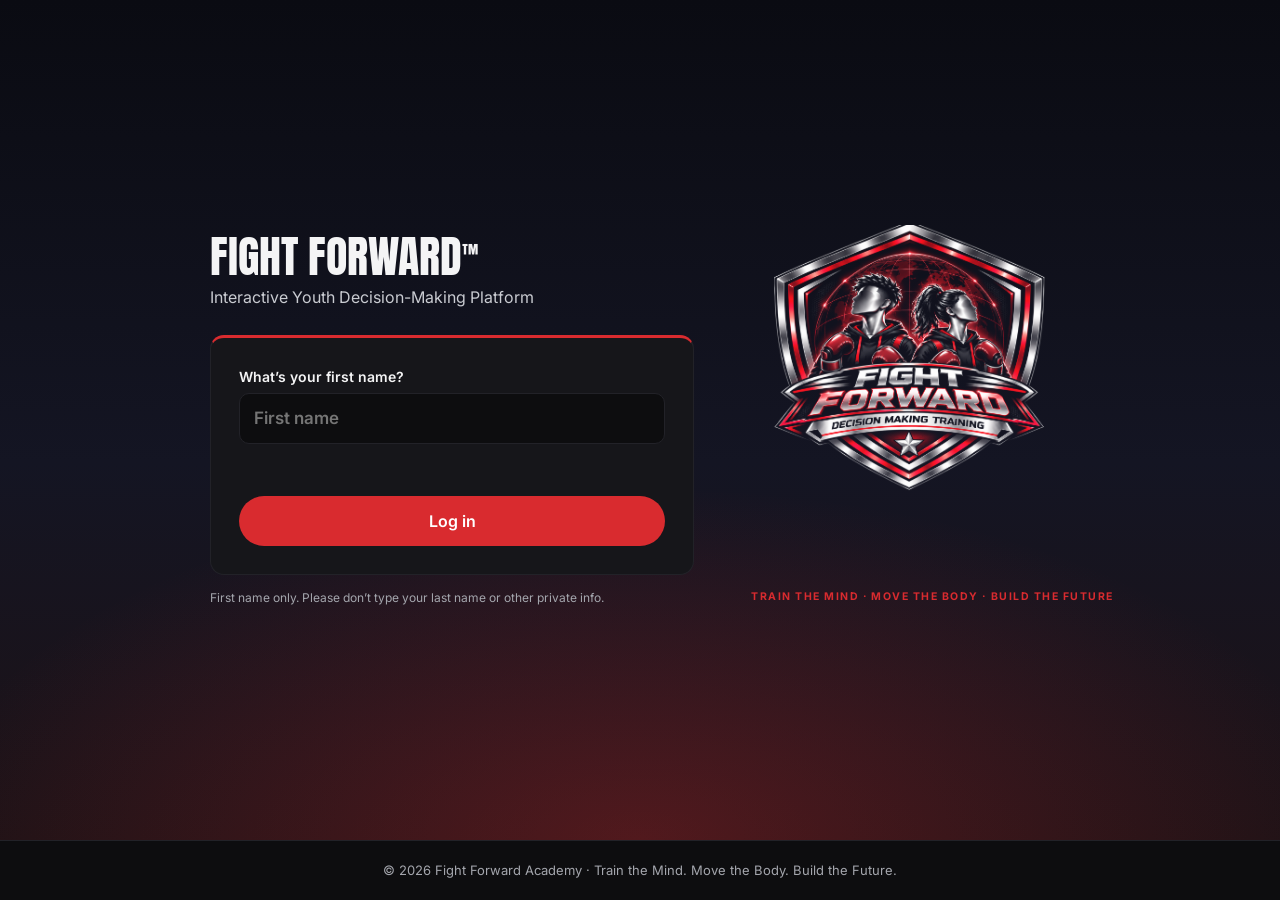
==== bring-it-to-the-ring.html @ f2435d45 "Add Path 02-04 pages: Impact Lab, Bring It to the Ring, Coaching Corner Lobby buttons now link to th" ====
<!DOCTYPE html>
<html lang="en">
<head>
  <meta charset="UTF-8">
  <meta name="viewport" content="width=device-width, initial-scale=1, viewport-fit=cover">
  <title>Bring It to the Ring · Fight Forward Academy</title>
  <meta name="description" content="Step in and face today's topic. Open, honest talk about real life.">
  <link rel="preconnect" href="https://fonts.googleapis.com">
  <link rel="preconnect" href="https://fonts.gstatic.com" crossorigin>
  <link href="https://fonts.googleapis.com/css2?family=Anton&family=Inter:wght@400;500;600;700&display=swap" rel="stylesheet">
  <link rel="stylesheet" href="assets/css/site.css">
  <link rel="stylesheet" href="assets/css/paths.css">
  <style>
    body::before { content: ""; position: fixed; inset: 0; z-index: -1;
      background: radial-gradient(ellipse 80% 50% at 50% 0%, rgba(217,43,47,.22), transparent 70%), var(--ink); }

    /* ---------- Walk to the ring ---------- */
    .walk { position: relative; overflow: hidden; border-radius: var(--radius); border: 1px solid var(--ink-3);
      height: clamp(240px, 42vw, 360px);
      background: radial-gradient(ellipse 60% 70% at 70% 45%, rgba(255,255,255,.16), transparent 70%), linear-gradient(#10111a 0 68%, #1b1b22 68% 100%); }
    .walk::after { content: ""; position: absolute; left: 0; right: 0; top: 68%; height: 2px; background: rgba(255,255,255,.12); }
    .ring-art { position: absolute; right: 4%; bottom: 32%; width: clamp(150px, 34%, 300px); }
    .boxer { position: absolute; bottom: 30%; left: -12%; width: clamp(52px, 10vw, 90px); animation: walk 5.5s ease-in-out forwards; }
    .boxer svg, .ring-art svg { width: 100%; height: auto; display: block; }
    .boxer .bob { animation: bob .55s ease-in-out infinite alternate; transform-origin: 50% 100%; }
    .opp { position: absolute; right: calc(4% + clamp(36px, 8%, 70px)); bottom: 36%; width: clamp(44px, 8vw, 76px); opacity: 0; animation: appear 1.6s ease 3.2s forwards; }
    .opp svg { width: 100%; height: auto; display: block; }
    .opp-name { position: absolute; right: 4%; top: 12%; width: clamp(150px, 34%, 300px); text-align: center; opacity: 0; animation: appear 1.2s ease 3.6s forwards;
      font-family: "Anton", Impact, sans-serif; text-transform: uppercase; font-size: clamp(22px, 4.6vw, 44px); line-height: 1; color: #fff; text-shadow: 0 0 22px rgba(217,43,47,.9); }
    .opp-name small { display: block; font-family: "Inter", sans-serif; font-size: 11px; letter-spacing: .22em; color: var(--red); margin-bottom: 6px; text-shadow: none; }
    @keyframes walk { to { left: 38%; } }
    @keyframes bob { to { transform: translateY(-6px); } }
    @keyframes appear { to { opacity: 1; } }
    .walk-cta { text-align: center; margin: 18px 0 0; }

    /* ---------- Discussion ---------- */
    .room-top { display: flex; justify-content: space-between; align-items: center; gap: 12px; flex-wrap: wrap; margin-bottom: 14px; }
    .room h2 { font-family: "Anton", Impact, sans-serif; font-weight: 400; font-size: clamp(26px, 4vw, 40px); text-transform: uppercase; margin: 0; }
    .room h2 span { color: var(--red); }
    .starter { background: var(--ink); border-left: 4px solid var(--red); border-radius: 0 12px 12px 0; padding: 14px 16px; margin: 0 0 16px; }
    .starter b { display: block; font-size: 12px; letter-spacing: .14em; text-transform: uppercase; color: var(--red); margin-bottom: 4px; }
    .starter p { margin: 0; font-size: 17px; }
    .starters { display: flex; flex-wrap: wrap; gap: 8px; margin: 0 0 16px; }
    .thread { list-style: none; margin: 0 0 16px; padding: 0; display: grid; gap: 10px; max-height: 420px; overflow-y: auto; }
    .msg { background: var(--ink); border: 1px solid var(--ink-3); border-radius: 12px; padding: 10px 14px; }
    .msg.coach { border-color: var(--red); }
    .msg header { display: flex; justify-content: space-between; gap: 10px; font-size: 12px; color: var(--muted); margin-bottom: 2px; }
    .msg header b { color: var(--text); }
    .msg p { margin: 0; overflow-wrap: anywhere; }
    .empty { color: var(--muted); margin: 0 0 16px; }
    .compose { display: grid; gap: 10px; }
    .compose-row { display: flex; flex-wrap: wrap; gap: 10px; justify-content: space-between; align-items: center; }
    .hint { font-size: 12px; color: var(--muted); }
    .care { background: var(--ink); border: 1px solid var(--red); border-radius: 12px; padding: 14px 16px; margin: 0 0 16px; }
    .care p { margin: 0 0 6px; } .care p:last-child { margin: 0; }
    .care a { color: #fff; font-weight: 600; }
    .foot { margin-top: 14px; font-size: 13px; color: var(--muted); }
    .foot button { font: inherit; font-size: 13px; color: var(--muted); background: none; border: 0; cursor: pointer; text-decoration: underline; padding: 6px 0; }
  </style>
</head>
<body>
  <a class="skip" href="#main">Skip to the ring</a>
  <header class="topbar">
    <a class="brand" href="lobby.html" aria-label="Fight Forward Academy lobby"><span class="brand-mark" aria-hidden="true">FF</span>Fight Forward</a>
    <div class="user">
      <span class="user-name" data-user-greeting>Welcome back</span>
      <span class="avatar" aria-hidden="true" data-user-initial>F</span>
      <a class="signout" href="index.html" data-signout>Log out</a>
    </div>
  </header>

  <main class="wrap" id="main">
    <div class="page-head">
      <div class="page-badge"><img src="assets/badges/ring-sq.png" alt="" width="1000" height="1000"></div>
      <div>
        <a class="back" href="lobby.html"><svg width="14" height="14" viewBox="0 0 14 14" aria-hidden="true"><path d="M12 7H3M7 3L3 7l4 4" stroke="currentColor" stroke-width="2" fill="none" stroke-linecap="round" stroke-linejoin="round"/></svg>Back to the lobby</a>
        <p class="eyebrow">Path 03</p>
        <h1>Bring it to the <span>Ring</span></h1>
        <p>Step in and face today’s topic. This is where we have open, honest talk about real life.</p>
      </div>
    </div>

    <section class="block" id="walk" aria-labelledby="walk-title">
      <h2 class="section-title" id="walk-title">Walk to the ring</h2>
      <p class="section-sub">Every session, you face a new opponent. Today’s opponent is the topic.</p>
      <div class="walk" role="img" id="walk-art">
        <div class="ring-art" aria-hidden="true">
          <svg viewBox="0 0 300 150"><path d="M10 140 L50 30 H250 L290 140 Z" fill="#14141b" stroke="#d92b2f" stroke-width="3"/><path d="M28 100 H272 M36 70 H264 M44 46 H256" stroke="#fff" stroke-width="3" opacity=".8"/><path d="M50 30 V140 M250 30 V140" stroke="#d92b2f" stroke-width="4"/></svg>
        </div>
        <div class="opp" aria-hidden="true"><svg viewBox="0 0 60 120"><circle cx="30" cy="16" r="13" fill="#000"/><path d="M12 36 Q30 28 48 36 L52 84 H8 Z M16 84 L14 118 H28 L30 92 L32 118 H46 L44 84 Z" fill="#000"/></svg></div>
        <div class="opp-name" aria-hidden="true"><small>Today’s opponent</small><span id="opp-name">Topic</span></div>
        <div class="boxer" aria-hidden="true"><div class="bob"><svg viewBox="0 0 60 120"><circle cx="30" cy="16" r="12" fill="#e0ac69"/><path d="M18 8 Q30 -2 42 8 L42 12 H18 Z" fill="#d92b2f"/><path d="M12 36 Q30 28 48 36 L52 84 H8 Z" fill="#d92b2f"/><circle cx="10" cy="60" r="9" fill="#fff"/><circle cx="50" cy="60" r="9" fill="#fff"/><path d="M12 84 H48 L46 118 H32 L30 92 L28 118 H14 Z" fill="#16161a" stroke="#fff" stroke-width="1.5"/></svg></div></div>
      </div>
      <p class="walk-cta"><button class="btn" type="button" id="enter">Step into the ring</button></p>
    </section>

    <section class="block room" id="room" hidden aria-labelledby="room-title">
      <div class="room-top">
        <h2 id="room-title" tabindex="-1">Ring talk: <span id="room-topic">Topic</span></h2>
        <button class="btn btn-ghost" type="button" id="leave">Leave the ring</button>
      </div>
      <p class="notice"><span><strong>Heads up:</strong> this space is watched over to keep everyone safe. If a message sounds like someone could get hurt, a safety adult is notified so they can check in and help. Be real, be respectful.</span></p>
      <div class="card">
        <div class="starter"><b>Coach asks</b><p id="starter"></p></div>
        <div class="starters" id="starters" role="group" aria-label="More questions"></div>
        <div class="care" id="care" hidden role="alert"></div>
        <ul class="thread" id="thread" aria-live="polite"></ul>
        <p class="empty" id="empty">Nobody has spoken yet. Be the first to throw a punch (with words).</p>
        <form class="compose" id="form">
          <label for="text" class="hint">What’s your take?</label>
          <textarea id="text" maxlength="500" placeholder="Say what you really think..."></textarea>
          <div class="compose-row"><span class="hint" id="left">500 characters left</span><button class="btn" type="submit">Post to the ring</button></div>
        </form>
        <div class="foot"><span>Saved on this device for now.</span> <button type="button" id="clear">Clear this thread</button></div>
      </div>
    </section>
  </main>

  <footer>© 2026 Fight Forward Academy · Train the Mind. Move the Body. Build the Future.</footer>

  <script src="assets/js/auth.js"></script>
  <script src="assets/js/content.js"></script>
  <script>
    const user = FFAuth.requireUser();
    const $ = s => document.querySelector(s);
    function el(tag, attrs = {}, ...kids) {
      const n = document.createElement(tag);
      for (const [k, v] of Object.entries(attrs)) {
        if (v == null) continue;
        if (k.startsWith("on")) n.addEventListener(k.slice(2), v); else n.setAttribute(k, v);
      }
      n.append(...kids); return n;
    }

    // ---------- Today's topic ----------
    const MONTHS = window.FF_CONTENT.MONTHS;
    const curMonth = new Date().toLocaleString("en-US", { month: "long" });
    const topic = (MONTHS.find(m => m.name === curMonth) || MONTHS[0]).topic;
    $("#opp-name").textContent = topic;
    $("#room-topic").textContent = topic;
    $("#walk-art").setAttribute("aria-label", `A boxer walks to the ring. Waiting on the other side is an outline of today's opponent: ${topic}.`);

    // Starter questions are written by the team; unknown topics fall back to the general set.
    const QUESTIONS = {
      Communication: ["Tell about a time words got misunderstood. What happened?", "What’s the hardest thing to say out loud, and why?", "How do you know when someone is really listening?"],
      Bullying: ["What does bullying look like where you are? What do people miss?", "What would make it easier to speak up when you see it?", "What can a friend do that actually helps?"],
      general: ["What’s one thing about this topic you wish adults understood?", "What’s something about this topic you’ve seen with your own eyes?", "What advice would you give a younger kid about this?"]
    };
    const questions = QUESTIONS[topic] || QUESTIONS.general;
    let qi = 0;
    function renderStarters() {
      $("#starter").textContent = questions[qi];
      $("#starters").replaceChildren(...questions.map((q, i) => el("button", { class: "pill", type: "button", "aria-pressed": String(i === qi),
        onclick: () => { qi = i; renderStarters(); } }, `Question ${i + 1}`)));
    }

    // ---------- Storage (this device only, per student) ----------
    const TKEY = `ff.ring.thread.v1:${user.id}:${curMonth}`;
    const SKEY = "ff.safety.queue.v1"; // stand-in for the safety adult's inbox until there is a server
    const read = (k, d) => { try { return JSON.parse(localStorage.getItem(k)) || d; } catch (e) { return d; } };
    const write = (k, v) => { try { localStorage.setItem(k, JSON.stringify(v)); } catch (e) { /* storage unavailable */ } };
    const thread = read(TKEY, []);

    // ---------- Safety check ----------
    // Plain keyword screen. It only catches obvious language and is a first pass, not a replacement for the safety adult.
    const SELF = /\b(kill myself|suicide|suicidal|want to die|end it all|hurt myself|cut myself|self[- ]?harm)\b/i;
    const OTHERS = /\b(kill (him|her|them|you)|gonna kill|going to kill|shoot (him|her|them|you|up)|bring a (gun|knife|weapon)|stab (him|her|them|you)|bomb|beat (him|her|them) up)\b/i;
    const ABUSE = /\b(touches me|touched me|hits me|beats me|afraid to go home|not safe at home)\b/i;
    function screen(text) {
      if (SELF.test(text)) return "self";
      if (OTHERS.test(text)) return "others";
      if (ABUSE.test(text)) return "abuse";
      return null;
    }
    function showCare(kind) {
      const care = $("#care");
      const lines = {
        self: "It sounds like you might be hurting. You matter, and you don’t have to carry this alone.",
        others: "That sounds serious. Talk to a safety adult right now so everyone stays safe.",
        abuse: "Thank you for trusting us with that. You deserve to be safe, and a trusted adult can help."
      };
      care.replaceChildren(
        el("p", {}, el("strong", {}, "A safety adult has been notified and will check in with you. "), lines[kind]),
        el("p", {}, "Want to talk right now? ", el("a", { href: "coaching-corner.html" }, "Go to the Coaching Corner"), "."),
        el("p", {}, "In the US you can call or text ", el("a", { href: "tel:988" }, "988"), " any time. If you’re in danger, call ", el("a", { href: "tel:911" }, "911"), "."));
      care.hidden = false;
    }

    // ---------- Render ----------
    function render() {
      $("#empty").hidden = thread.length > 0;
      $("#thread").hidden = thread.length === 0;
      $("#thread").replaceChildren(...thread.map(m => el("li", { class: "msg" },
        el("header", {}, el("b", {}, m.name), el("span", {}, new Date(m.at).toLocaleString([], { month: "short", day: "numeric", hour: "numeric", minute: "2-digit" }))),
        el("p", {}, m.text))));
      const t = $("#thread"); t.scrollTop = t.scrollHeight;
    }

    $("#text").addEventListener("input", e => { $("#left").textContent = `${500 - e.target.value.length} characters left`; });
    $("#form").addEventListener("submit", e => {
      e.preventDefault();
      const text = $("#text").value.replace(/\s+/g, " ").trim();
      if (!text) return;
      const entry = { name: user.name, text, q: questions[qi], at: new Date().toISOString() };
      thread.push(entry); write(TKEY, thread);
      const kind = screen(text);
      if (kind) {
        const q = read(SKEY, []);
        q.push({ student: user.id, name: user.name, source: "ring", topic, kind, text, at: entry.at, status: "new" });
        write(SKEY, q); showCare(kind);
      } else $("#care").hidden = true;
      $("#text").value = ""; $("#left").textContent = "500 characters left";
      render();
    });
    $("#clear").addEventListener("click", () => {
      if (!confirm("Clear this thread on this device?")) return;
      thread.length = 0; try { localStorage.removeItem(TKEY); } catch (e) { /* storage unavailable */ } render();
    });

    // ---------- Flow ----------
    function enter() {
      $("#walk").hidden = true; $("#room").hidden = false;
      $("#room-title").focus({ preventScroll: true }); window.scrollTo({ top: 0, behavior: "smooth" });
    }
    $("#enter").addEventListener("click", enter);
    $("#leave").addEventListener("click", () => { $("#room").hidden = true; $("#walk").hidden = false; $("#care").hidden = true; window.scrollTo({ top: 0 }); });

    renderStarters(); render();
  </script>
</body>
</html>
---- assets/css/site.css ----
/* Shared styles for every Fight Forward Academy page */
:root {
  --ink: #0d0d0f;
  --ink-2: #16161a;
  --ink-3: #222228;
  --red: #d92b2f;
  --red-deep: #9e1419;
  --silver: #c9cbd1;
  --text: #f4f4f5;
  --muted: #a4a6ad;
  --plate: #ececec;
  --radius: 14px;
  --gutter: clamp(16px, 4vw, 40px);
}

* { box-sizing: border-box; }

html, body { margin: 0; }
html { -webkit-text-size-adjust: 100%; text-size-adjust: 100%; }

body {
  background: var(--ink);
  color: var(--text);
  font-family: "Inter", system-ui, -apple-system, sans-serif;
  line-height: 1.5;
  -webkit-font-smoothing: antialiased;
  overflow-x: hidden;
}

a { color: inherit; }

.skip {
  position: absolute; left: -9999px; top: 8px;
  background: var(--red); color: #fff; padding: 8px 14px; border-radius: 8px; z-index: 10;
}
.skip:focus { left: 8px; }

/* ---------- Top bar ---------- */
.topbar {
  display: flex; align-items: center; justify-content: space-between;
  padding: 14px max(var(--gutter), env(safe-area-inset-right)) 14px max(var(--gutter), env(safe-area-inset-left));
  border-bottom: 1px solid var(--ink-3);
  background: var(--ink);
}
.brand {
  display: flex; align-items: center; gap: 10px;
  font-family: "Anton", Impact, sans-serif;
  font-size: 20px; letter-spacing: 0.06em; text-transform: uppercase;
  text-decoration: none;
}
.brand-mark {
  width: 30px; height: 30px; border-radius: 6px;
  background: var(--red); display: grid; place-items: center;
  font-size: 14px; letter-spacing: 0;
}
.user {
  display: flex; align-items: center; gap: 12px; font-size: 14px; color: var(--muted);
}
.avatar {
  width: 34px; height: 34px; border-radius: 50%;
  background: var(--ink-3); border: 2px solid var(--red);
  display: grid; place-items: center; color: var(--text); font-weight: 600; font-size: 13px;
}

.signout { color: var(--muted); font-size: 13px; text-decoration: underline; }
.signout:hover { color: var(--text); }

.eyebrow {
  display: inline-block;
  font-size: 12px; font-weight: 700; letter-spacing: 0.22em; text-transform: uppercase;
  color: var(--red);
  margin: 0 0 10px;
}
/* Centered variant: padding offsets the trailing letter-spacing so the text is truly centered. */
.eyebrow.center {
  display: block; text-align: center; text-wrap: balance;
  padding-left: 0.22em;
}

/* ---------- Buttons ---------- */
.btn {
  display: inline-flex; align-items: center; gap: 8px;
  background: var(--red); color: #fff; text-decoration: none;
  font: inherit; font-weight: 600; font-size: 14px;
  padding: 10px 16px; border: 0; border-radius: 999px;
  cursor: pointer;
  transition: background 0.2s ease;
}
.btn:hover { background: var(--red-deep); }
.btn:focus-visible { outline: 3px solid #fff; outline-offset: 2px; }
.btn-ghost {
  background: transparent; color: var(--text);
  border: 1px solid var(--ink-3);
}
.btn-ghost:hover { background: var(--ink-3); }

footer {
  border-top: 1px solid var(--ink-3);
  padding: 20px var(--gutter) max(20px, env(safe-area-inset-bottom));
  text-align: center; color: var(--muted); font-size: 13px;
}

@media (max-width: 720px) {
  .user-name { display: none; }
}

/* Touch devices: comfortable tap targets, no tap flash */
a, button { -webkit-tap-highlight-color: transparent; }
@media (pointer: coarse) {
  .btn { min-height: 44px; justify-content: center; }
  .signout, .skip-link, .record-foot button { display: inline-block; padding: 10px 6px; }
  .tab { min-height: 44px; }
}

@media (prefers-reduced-motion: reduce) {
  *, *::before, *::after { transition: none !important; animation: none !important; }
}
---- assets/css/paths.css ----
/* Shared layout for Path 02-04 pages (Impact Lab, Bring It to the Ring, Coaching Corner) */
.wrap { max-width: 1100px; margin: 0 auto; padding: 0 var(--gutter); }
.back { display: flex; width: fit-content; margin-bottom: 10px; align-items: center; gap: 6px; color: var(--muted); font-size: 14px; text-decoration: none; }
.back:hover { color: var(--text); }
.page-head { padding: clamp(24px, 4vw, 44px) 0 clamp(20px, 3vw, 32px); display: flex; gap: clamp(16px, 3vw, 28px); align-items: center; }
.page-badge { flex: none; width: clamp(84px, 14vw, 120px); aspect-ratio: 1; border-radius: var(--radius);
  background: radial-gradient(circle at 50% 40%, #2a1416 0%, #050506 75%); display: grid; place-items: center;
  border-bottom: 3px solid var(--red); overflow: hidden; }
.page-badge img { width: 90%; height: 90%; object-fit: contain; mix-blend-mode: screen; }
.page-head .eyebrow { display: block; margin-bottom: 6px; }
.page-head h1 { font-family: "Anton", Impact, sans-serif; font-weight: 400; font-size: clamp(32px, 6vw, 60px); line-height: 1.02; text-transform: uppercase; margin: 0; }
.page-head h1 span { color: var(--red); }
.page-head p { margin: 8px 0 0; color: var(--silver); max-width: 36em; }
.section-title { font-family: "Anton", Impact, sans-serif; font-weight: 400; font-size: clamp(22px, 3vw, 30px); text-transform: uppercase; letter-spacing: .03em; margin: 0 0 4px; }
.section-sub { color: var(--muted); margin: 0 0 18px; font-size: 15px; }
section.block { padding-bottom: clamp(28px, 5vw, 44px); }
.card { background: var(--ink-2); border: 1px solid var(--ink-3); border-radius: var(--radius); padding: clamp(16px, 3vw, 26px); }
.grid { list-style: none; margin: 0; padding: 0; display: grid; grid-template-columns: repeat(3, 1fr); gap: 14px; }
.tile { width: 100%; height: 100%; text-align: left; display: flex; flex-direction: column; gap: 8px; font: inherit; color: inherit; cursor: pointer;
  background: var(--ink-2); border: 1px solid var(--ink-3); border-radius: var(--radius); padding: 16px; transition: transform .2s, border-color .2s; }
.tile:hover { transform: translateY(-3px); border-color: var(--red); }
.tile:focus-visible, .pill:focus-visible, textarea:focus-visible, input:focus-visible { outline: 3px solid var(--red); outline-offset: 2px; }
.tile .num { display: flex; justify-content: space-between; font-size: 11px; font-weight: 700; letter-spacing: .18em; text-transform: uppercase; color: var(--red); }
.tile h3 { font-family: "Anton", Impact, sans-serif; font-weight: 400; font-size: 22px; line-height: 1.1; text-transform: uppercase; margin: 0; }
.tile p { color: var(--muted); font-size: 14px; margin: 0; }
.meta { margin-top: auto; font-size: 12px; font-weight: 600; letter-spacing: .04em; color: var(--silver); }
.pill { font: inherit; font-size: 14px; color: var(--text); cursor: pointer; background: var(--ink-2); border: 1px solid var(--ink-3); border-radius: 999px; padding: 8px 16px; }
.pill:hover { border-color: var(--red); }
.pill[aria-pressed="true"] { border-color: var(--red); background: #1c1113; }
.pills { display: flex; flex-wrap: wrap; gap: 8px; margin: 0 0 16px; }
.notice { display: flex; gap: 10px; align-items: flex-start; background: var(--ink); border: 1px solid var(--ink-3); border-left: 4px solid var(--red);
  border-radius: 0 12px 12px 0; padding: 12px 16px; font-size: 14px; color: var(--silver); margin: 0 0 18px; }
.notice strong { color: var(--text); }
textarea, input[type=text] { width: 100%; font: inherit; font-size: 16px; color: var(--text); background: var(--ink); border: 1px solid var(--ink-3); border-radius: 12px; padding: 12px 14px; }
textarea { resize: vertical; min-height: 84px; }
.stage-panel[hidden], [hidden] { display: none !important; }
@media (max-width: 900px) { .grid { grid-template-columns: repeat(2, 1fr); } }
@media (max-width: 560px) { .grid { grid-template-columns: 1fr; } .page-head { align-items: flex-start; } }
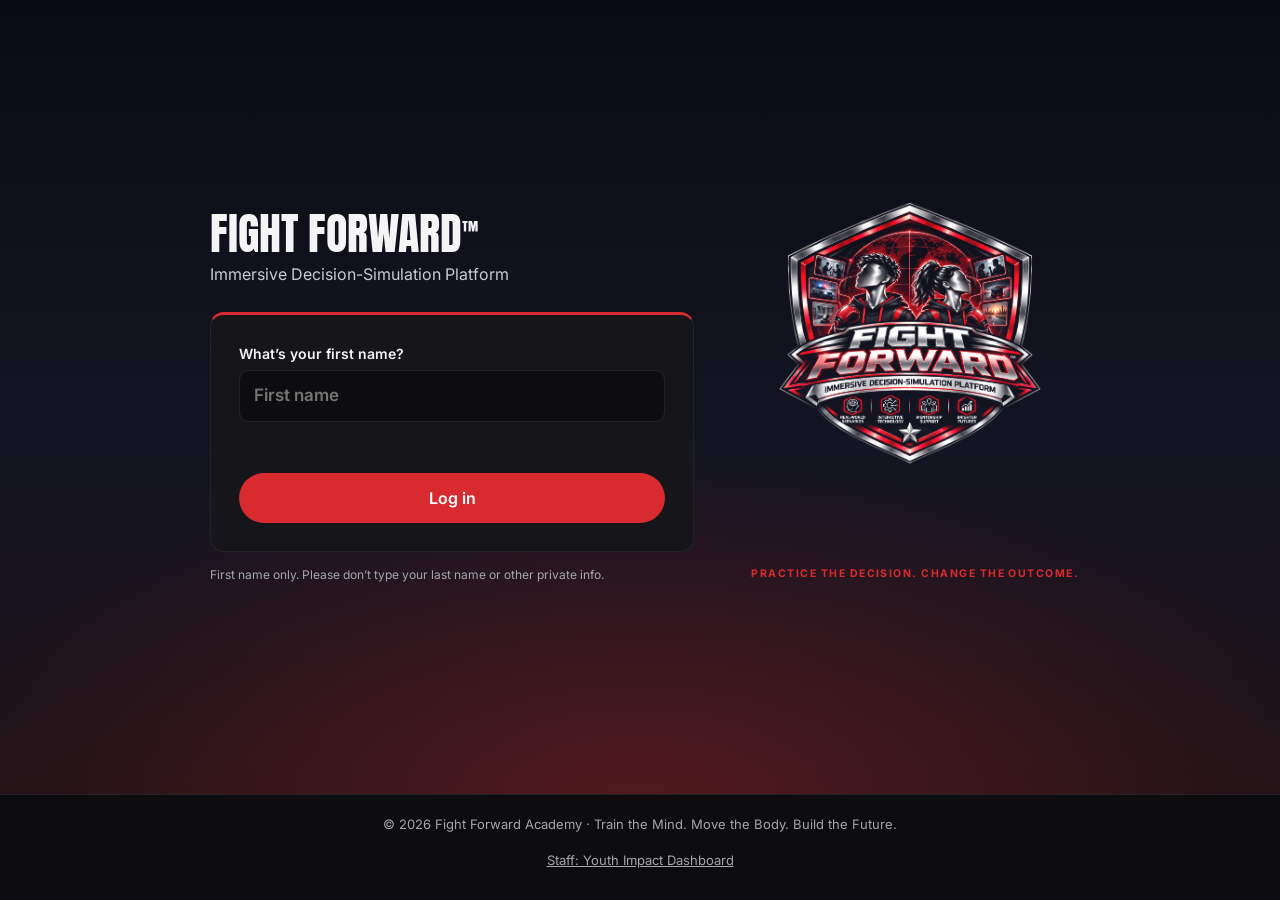
==== commit 4d8a672a: "Add favicon and link it from every page Co-Authored-By: Claude Sonnet 5.5 <noreply@anthropic.com>" ====
--- a/bring-it-to-the-ring.html
+++ b/bring-it-to-the-ring.html
@@ -11,8 +11,6 @@
   <link rel="stylesheet" href="assets/css/site.css">
   <link rel="stylesheet" href="assets/css/paths.css">
   <style>
-    body::before { content: ""; position: fixed; inset: 0; z-index: -1;
-      background: radial-gradient(ellipse 80% 50% at 50% 0%, rgba(217,43,47,.22), transparent 70%), var(--ink); }
 
     /* ---------- Walk to the ring ---------- */
     .walk { position: relative; overflow: hidden; border-radius: var(--radius); border: 1px solid var(--ink-3);
@@ -54,11 +52,19 @@
     .care { background: var(--ink); border: 1px solid var(--red); border-radius: 12px; padding: 14px 16px; margin: 0 0 16px; }
     .care p { margin: 0 0 6px; } .care p:last-child { margin: 0; }
     .care a { color: #fff; font-weight: 600; }
+    .lead { border-top: 1px solid var(--ink-3); margin: 0 0 16px; padding-top: 14px; display: grid; gap: 10px; }
+    .lead[data-on="true"] { border-top-color: var(--red); }
+    .lead-tools { display: grid; gap: 10px; }
+    .ask { display: grid; grid-template-columns: 1fr auto; gap: 10px; align-items: end; }
+    .ask label { grid-column: 1 / -1; }
+    @media (max-width: 480px) { .ask { grid-template-columns: 1fr; } }
     .foot { margin-top: 14px; font-size: 13px; color: var(--muted); }
     .foot button { font: inherit; font-size: 13px; color: var(--muted); background: none; border: 0; cursor: pointer; text-decoration: underline; padding: 6px 0; }
   </style>
+  <link rel="icon" href="assets/img/favicon.svg" type="image/svg+xml">
 </head>
-<body>
+<body class="themed intro-on bg-path03">
+  <button id="intro" type="button" aria-label="Skip intro"><span>Tap to skip</span></button>
   <a class="skip" href="#main">Skip to the ring</a>
   <header class="topbar">
     <a class="brand" href="lobby.html" aria-label="Fight Forward Academy lobby"><span class="brand-mark" aria-hidden="true">FF</span>Fight Forward</a>
@@ -101,8 +107,21 @@
       </div>
       <p class="notice"><span><strong>Heads up:</strong> this space is watched over to keep everyone safe. If a message sounds like someone could get hurt, a safety adult is notified so they can check in and help. Be real, be respectful.</span></p>
       <div class="card">
-        <div class="starter"><b>Coach asks</b><p id="starter"></p></div>
+        <div class="starter"><b id="starter-who">Coach asks</b><p id="starter"></p></div>
         <div class="starters" id="starters" role="group" aria-label="More questions"></div>
+        <div class="lead" id="lead" data-on="false">
+          <button class="btn btn-ghost" type="button" id="lead-toggle" aria-pressed="false">Lead this round</button>
+          <p class="hint" id="lead-hint">Leading means you choose the questions and invite others to share. Tap a question above to ask it, or write your own.</p>
+          <div class="lead-tools" id="lead-tools" hidden>
+            <form class="ask" id="ask-form">
+              <label for="ask-text" class="hint">Ask the group your own question</label>
+              <input type="text" id="ask-text" maxlength="140" placeholder="Write a question...">
+              <button class="btn btn-ghost" type="submit">Ask</button>
+            </form>
+            <button class="btn btn-ghost" type="button" id="invite">I invited someone to share</button>
+            <p class="hint" id="lead-count" aria-live="polite"></p>
+          </div>
+        </div>
         <div class="care" id="care" hidden role="alert"></div>
         <ul class="thread" id="thread" aria-live="polite"></ul>
         <p class="empty" id="empty">Nobody has spoken yet. Be the first to throw a punch (with words).</p>
@@ -118,6 +137,7 @@
 
   <footer>© 2026 Fight Forward Academy · Train the Mind. Move the Body. Build the Future.</footer>
 
+  <script src="assets/js/intro.js"></script>
   <script src="assets/js/auth.js"></script>
   <script src="assets/js/content.js"></script>
   <script>
@@ -147,12 +167,65 @@
       general: ["What’s one thing about this topic you wish adults understood?", "What’s something about this topic you’ve seen with your own eyes?", "What advice would you give a younger kid about this?"]
     };
     const questions = QUESTIONS[topic] || QUESTIONS.general;
-    let qi = 0;
+    let qi = 0, own = null;   // own = a question the student wrote while leading
+    const currentQuestion = () => own || questions[qi];
     function renderStarters() {
-      $("#starter").textContent = questions[qi];
-      $("#starters").replaceChildren(...questions.map((q, i) => el("button", { class: "pill", type: "button", "aria-pressed": String(i === qi),
-        onclick: () => { qi = i; renderStarters(); } }, `Question ${i + 1}`)));
-    }
+      $("#starter").textContent = currentQuestion();
+      $("#starter-who").textContent = own ? "You ask" : "Coach asks";
+      $("#starters").replaceChildren(...questions.map((q, i) => el("button", { class: "pill", type: "button", "aria-pressed": String(!own && i === qi),
+        onclick: () => { qi = i; own = null; renderStarters(); if (leading) introduced("picked"); } }, `Question ${i + 1}`)));
+    }
+
+    // ---------- Events ----------
+    // Only counts and sources are sent: never what anyone wrote, and nothing that marks a post as flagged for safety.
+    // Time is capped at an hour so a forgotten open tab does not count as hours of leading.
+    let inRing = null, leading = null;
+    const secsSince = t => Math.min(3600, Math.round((Date.now() - t) / 1000));
+    function introduced(source) {
+      leading.questions++;
+      FFAuth.logEvent("question_introduced", { topic, source });   // source: "picked" or "written"
+      renderLead();
+    }
+    function startLeading() {
+      leading = { startedAt: Date.now(), questions: 0, invites: 0 };
+      FFAuth.logEvent("facilitate_start", { topic });
+      renderLead();
+    }
+    function stopLeading(reason) {
+      if (!leading) return;
+      const l = leading; leading = null;
+      FFAuth.logEvent("facilitate_end", { topic, secs: secsSince(l.startedAt), questions: l.questions, invitations: l.invites, reason });
+      own = null; renderStarters(); renderLead();
+    }
+    function leaveRing(reason) {
+      stopLeading(reason);
+      if (!inRing) return;
+      const t = inRing; inRing = null;
+      FFAuth.logEvent("ring_leave", { topic, secs: secsSince(t), reason });
+    }
+    function renderLead() {
+      const on = !!leading;
+      $("#lead").dataset.on = String(on);
+      $("#lead-toggle").setAttribute("aria-pressed", String(on));
+      $("#lead-toggle").textContent = on ? "Stop leading" : "Lead this round";
+      $("#lead-hint").hidden = on; $("#lead-tools").hidden = !on;
+      if (on) $("#lead-count").textContent = `This round: ${leading.questions} question${leading.questions === 1 ? "" : "s"} asked, ${leading.invites} invitation${leading.invites === 1 ? "" : "s"}.`;
+    }
+    $("#lead-toggle").addEventListener("click", () => (leading ? stopLeading("stopped") : startLeading()));
+    $("#ask-form").addEventListener("submit", e => {
+      e.preventDefault();
+      const text = $("#ask-text").value.replace(/\s+/g, " ").trim();
+      if (!text || !leading) return;
+      own = text; $("#ask-text").value = "";
+      renderStarters(); introduced("written");
+    });
+    $("#invite").addEventListener("click", () => {
+      if (!leading) return;
+      leading.invites++;
+      FFAuth.logEvent("invite_sent", { topic });
+      renderLead();
+    });
+    addEventListener("pagehide", () => { leaveRing("page_closed"); FFAuth.flush(true); });
 
     // ---------- Storage (this device only, per student) ----------
     const TKEY = `ff.ring.thread.v1:${user.id}:${curMonth}`;
@@ -201,8 +274,9 @@
       e.preventDefault();
       const text = $("#text").value.replace(/\s+/g, " ").trim();
       if (!text) return;
-      const entry = { name: user.name, text, q: questions[qi], at: new Date().toISOString() };
+      const entry = { name: user.name, text, q: currentQuestion(), at: new Date().toISOString() };
       thread.push(entry); write(TKEY, thread);
+      FFAuth.logEvent("ring_post", { topic, leading: !!leading });
       const kind = screen(text);
       if (kind) {
         const q = read(SKEY, []);
@@ -220,12 +294,13 @@
     // ---------- Flow ----------
     function enter() {
       $("#walk").hidden = true; $("#room").hidden = false;
+      if (!inRing) { inRing = Date.now(); FFAuth.logEvent("ring_enter", { topic }); }
       $("#room-title").focus({ preventScroll: true }); window.scrollTo({ top: 0, behavior: "smooth" });
     }
     $("#enter").addEventListener("click", enter);
-    $("#leave").addEventListener("click", () => { $("#room").hidden = true; $("#walk").hidden = false; $("#care").hidden = true; window.scrollTo({ top: 0 }); });
-
-    renderStarters(); render();
+    $("#leave").addEventListener("click", () => { leaveRing("left_ring"); $("#room").hidden = true; $("#walk").hidden = false; $("#care").hidden = true; window.scrollTo({ top: 0 }); });
+
+    renderStarters(); renderLead(); render();
   </script>
 </body>
 </html>
--- a/assets/css/site.css
+++ b/assets/css/site.css
@@ -28,6 +28,8 @@
 }
 
 a { color: inherit; }
+img, video, iframe, svg { max-width: 100%; }
+h1, h2, h3, p, li { overflow-wrap: break-word; }
 
 .skip {
   position: absolute; left: -9999px; top: 8px;
@@ -102,6 +104,13 @@
 
 @media (max-width: 720px) {
   .user-name { display: none; }
+  .bg-hero { min-height: 120px; }
+}
+
+/* Short landscape phones: keep fixed overlays and heroes from eating the screen */
+@media (max-height: 480px) and (orientation: landscape) {
+  .bg-hero { height: 14vw; min-height: 60px; }
+  #intro span { padding: 6px 12px; }
 }
 
 /* Touch devices: comfortable tap targets, no tap flash */
@@ -115,3 +124,24 @@
 @media (prefers-reduced-motion: reduce) {
   *, *::before, *::after { transition: none !important; animation: none !important; }
 }
+
+/* ---------- Path pages: art intro + sign banner ---------- */
+/* Set --bg on <body style="--bg: url(...)">. The banner shows the building sign at full brightness;
+   the same art sits dimmed behind the page so text stays readable. */
+#intro { position: fixed; inset: 0; z-index: 50; border: 0; cursor: pointer; color: var(--text); font: inherit;
+  background: #0a0b12 var(--bg) center top / cover no-repeat; filter: brightness(1.15);
+  display: flex; align-items: flex-end; justify-content: center; padding: 0 0 max(28px, env(safe-area-inset-bottom));
+  transition: opacity .7s ease; }
+#intro.out { opacity: 0; pointer-events: none; }
+#intro span { font-size: 13px; letter-spacing: .2em; text-transform: uppercase; color: #fff; background: rgba(5,6,10,.55);
+  border-radius: 999px; padding: 8px 16px; text-shadow: 0 1px 4px rgba(0,0,0,.8); }
+body.intro-on { overflow: hidden; }
+body.themed::before { content: ""; position: fixed; inset: 0; z-index: -1;
+  background: linear-gradient(180deg, rgba(10,11,18,.55), rgba(10,11,18,.82)), var(--bg) center top / cover no-repeat, var(--ink); }
+.bg-hero { position: relative; height: 21vw; min-height: 84px; background: var(--bg) center top / 100% auto no-repeat; }
+.bg-hero::after { content: ""; position: absolute; inset: auto 0 0; height: 40%;
+  background: linear-gradient(180deg, transparent, rgba(10,11,18,.82)); }
+body.bg-path01 { --bg: url("../img/path01-immersive.jpg"); }
+body.bg-path02 { --bg: url("../img/path02-bg.png"); }
+body.bg-path03 { --bg: url("../img/path03-bg.png"); }
+body.bg-path04 { --bg: url("../img/path04-bg.png"); }
